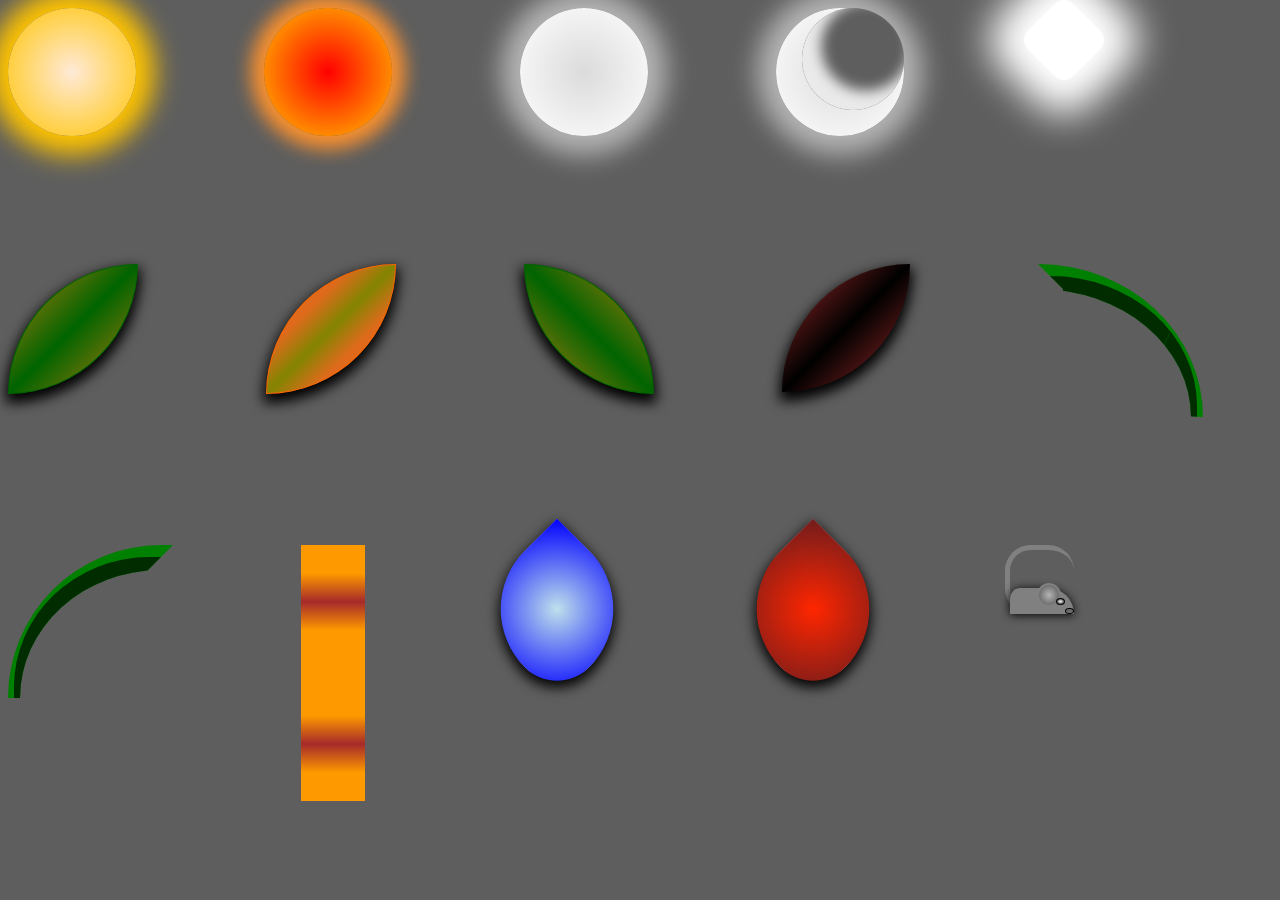
==== nature.html @ 4b9720bb "Added stles code" ====
<!DOCTYPE html>
<html lang="en">
<head>
    <meta charset="UTF-8">
    <meta http-equiv="X-UA-Compatible" content="IE=edge">
    <meta name="viewport" content="width=device-width, initial-scale=1.0">
    <title>Document</title>
    <link rel="stylesheet" href="nature.css">
</head>
<body>
    <div class="sun"></div>
    <div class="sun set"></div>
    <div class="sun moon"></div>
    <div class="sun moon cresent">
        <div class="cresent"></div>
    </div>
    <div class="sun star"></div>
    <div class="leaf"></div>
    <div class="leaf dry"></div>
    <div class="leaf left"></div>
    <div class="leaf bean"></div>

    <div class="grass left"></div>
    <div class="grass"></div>
    <div class="bamboo"></div>
    


    <div class="drop"></div>
    <div class="drop blood"></div>

    <div class="mouse">
        <div class="body">
            <div class="face">
                <div class="ear"></div>
                <div class="eye"></div>
                <div class="nose"></div>
            </div>
        </div>
    </div>
</body>
</html>
---- nature.css ----
body{
    display: flex;
    gap: 10vw;
    flex-wrap: wrap;
    background-color: rgb(94, 94, 94);
}
.sun{
    height: 10vw;
    width: 10vw;
    border-radius: 100%;
    background-image: radial-gradient(rgb(255, 234, 216),rgb(255, 196, 0));
    box-shadow: 0px 0px 2vw 1.5vw rgb(255, 196, 0);
}
.sun.set{
    background-image: radial-gradient(rgb(255, 0, 0),rgb(255, 196, 0));
    box-shadow: 0px 0px 2vh 1.5vh rgb(248, 144, 47);

}
.moon{
    background-image: radial-gradient(rgb(219, 219, 219),rgb(255, 255, 255));
    box-shadow: 0px 0px 2vw 1.5vw rgb(180, 180, 180);
    display: grid;
}
.moon .cresent{
    justify-self: end;
    height: 80%;
    width: 80%;
    /* Background color of the parent element of the Moon */
    background-color: rgb(94, 94, 94);
    box-shadow: 1vw -1vw 1vw .5vw #eaeaea inset;
    border-radius: 100%;
}
.star{
    height: 5vw;
    width: 5vw;
    background-color: white;
    background-image: none;
    transform: rotate(45deg);
    border-radius: 1vw;
    box-shadow: 0px 0px 3vw 2.5vw white;
}
.leaf{
    height: 10vw;
    width: 10vw;
    background-image: linear-gradient(135deg,rgb(197, 125, 17),darkgreen,rgb(197, 125, 17));
    border: 1.2px solid darkgreen;
    background-color: darkgreen;
    border-radius: 100% 0;
    box-shadow: 0px .5vw 1vw .2vw;
}
.leaf.dry{
    background-image: linear-gradient(135deg,rgb(223, 106, 28),rgb(223, 106, 28),rgb(223, 106, 28),rgb(130, 133, 1),rgb(223, 106, 28),rgb(223, 106, 28),rgb(223, 106, 28));
    border-color: rgb(255, 102, 0);
}
.leaf.left{
    border-radius: 0 100%;
    background-image: linear-gradient(45deg,rgb(197, 125, 17),darkgreen,rgb(197, 125, 17));

}
.bean{
    background-image: linear-gradient(135deg,brown,black,brown);
    border: none;
}

.grass{
    height: 10vw;
    width: 10vw;
    background-color: transparent;
    border-top: 2vw ridge green;
    border-left: 1vw ridge green;
    border-right:2vw solid transparent ;
    border-radius: 100vw  0 ;
}
.grass.left{
    border-top: 2vw ridge green;
    border-right: 1vw groove green;
    border-left:2vw solid transparent ;
    border-radius: 0 100% ;
}
.bamboo{
    height: 20vw;
    width: 5vw;
    background-color: orange;
    background-image: linear-gradient(180deg,rgb(255, 153, 0),rgb(255, 153, 0),brown,rgb(255, 153, 0),rgb(255, 153, 0),rgb(255, 153, 0),rgb(255, 153, 0),brown,rgb(255, 153, 0),rgb(255, 153, 0));
}
.drop{
    height: 10vw;
    width: 10vw;
    background-color: rgb(255, 255, 255);
    background-image: radial-gradient(rgba(173, 216, 230, 0.788),blue);
    box-shadow: .3vw .3vw 1vw .1vw   ;
    transform: rotate(45deg);
    border-radius: 0 100% 55% 100% ;
}
.drop.blood{
    background-image: radial-gradient(rgb(255, 38, 0),rgb(114, 28, 28));
}
.mouse{
    border-left: 5px solid grey;
    border-top: 5px solid grey;
    width: max-content;
    height: 5vw;
    border-radius: 2vw;
    display: flex;
}
.mouse .body{
    height: 2vw;
    width: 5vw;
    border-radius: 200px 500px 0px 0px;
    align-self: flex-end;
    box-shadow: 0px 1px 10px;
    background-color: grey;
    display: grid;
    position: relative;
    z-index: 2;
}
.mouse .body .face{
    justify-self: end;
    display: flex;
    position: relative;
    z-index: 2;
}
.mouse .body .ear{
    height: 20px;
    width: 20px;
    border-radius: 100%;
    background-image:radial-gradient(rgb(180, 180, 180),rgb(80, 80, 80));
    border: 2px solid grey;
    justify-self: end;
    align-self:baseline;
    position: relative;
    top: -5px;
    left: 5px;
}
.mouse .body .eye{
    height: 5px;
    width: 7px;
    border-radius: 100%;
    background-color: white;
    background-image:radial-gradient(rgb(255, 255, 255),rgb(14, 14, 14));
    border: .5px solid black;
    /* justify-self: end; */
    align-self: center;  
    position: relative;
    z-index: 2; 
}
.mouse .body .nose{
    height: 4px;
    width: 7px;
    border-radius: 100%;
    background-color: rgb(109, 108, 108);
    border: .5px solid black;
    justify-self: end;
    align-self: end; 
}
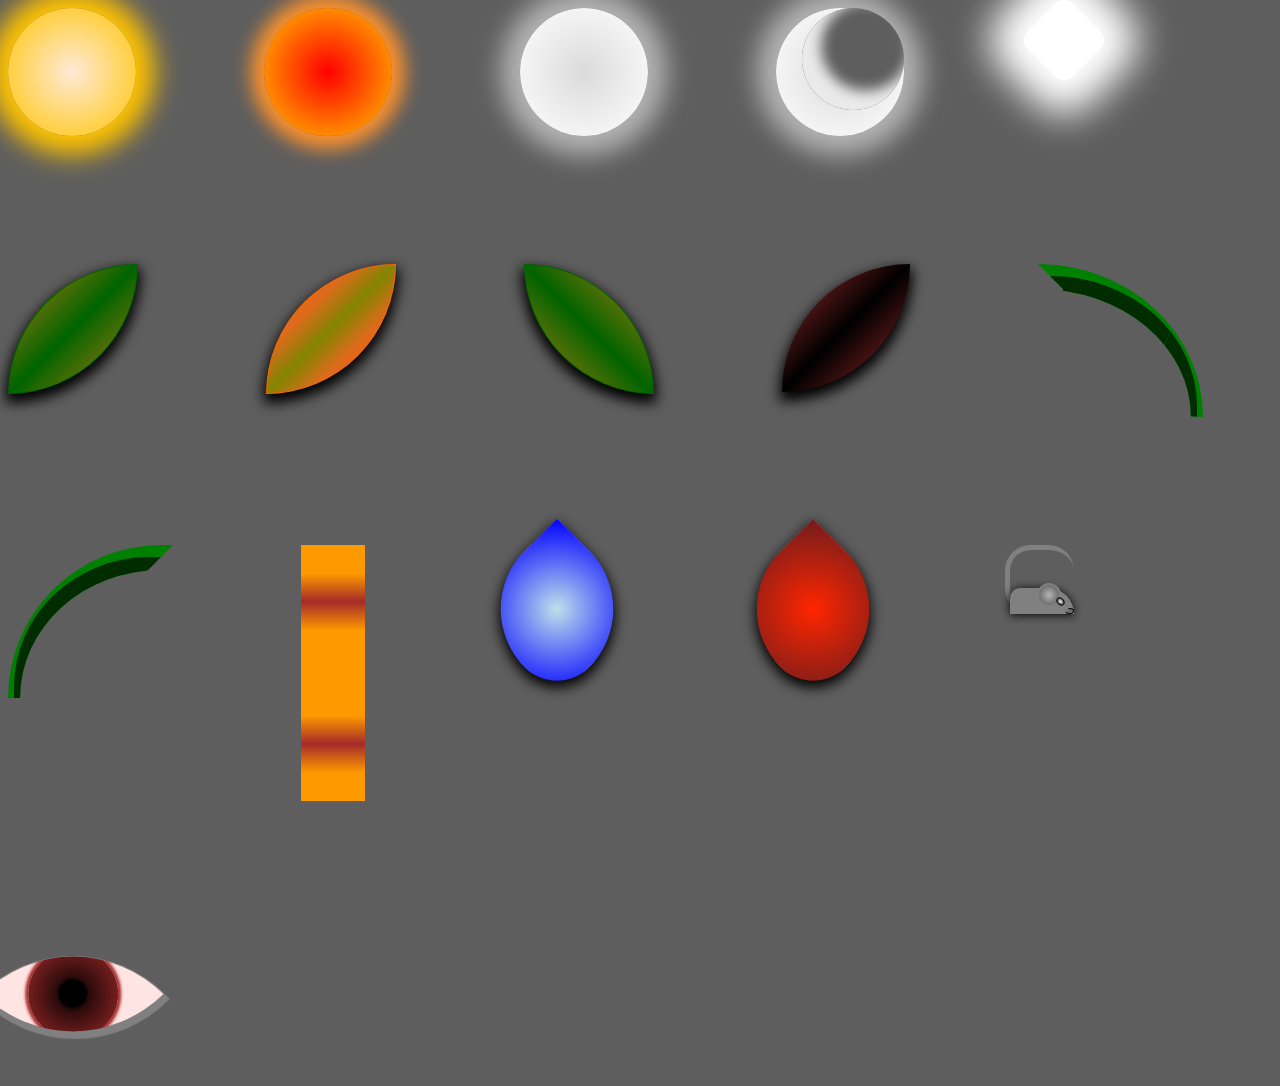
==== commit 46729431: "added eye" ====
--- a/nature.html
+++ b/nature.html
@@ -38,5 +38,12 @@
             </div>
         </div>
     </div>
+
+    <div class="eye">
+        <div class="iris">
+            <div class="pupil">
+            </div>
+        </div>
+    </div>
 </body>
-</html>+</html>
--- a/nature.css
+++ b/nature.css
@@ -152,4 +152,35 @@
     border: .5px solid black;
     justify-self: end;
     align-self: end; 
+}
+.eye{
+    height: 10vw;
+    width: 10vw;
+    border-radius: 100% 0;
+    border: 1px solid grey;
+    transform: rotate(45deg);
+    display: flex;
+    justify-content: center;
+    align-items: center;
+    overflow: hidden;
+    box-shadow: 5px 2px 1px 2px grey;
+    background-color: rgb(255, 228, 228);
+}
+.iris{
+    height: 70%;
+    width: 70%;
+    border-radius: 100%;
+    transform: rotate(-45deg);
+    background-image: radial-gradient(black,brown);
+    box-shadow: 0px 0px 3px 3px brown;
+    display: flex;
+    justify-content: center;
+    align-items: center;
+}
+.pupil{
+    height: 30%;
+    width: 30%;
+    border-radius: 100%;
+    box-shadow: 0px 0px 3px 1px ;
+    background-color: black;
 }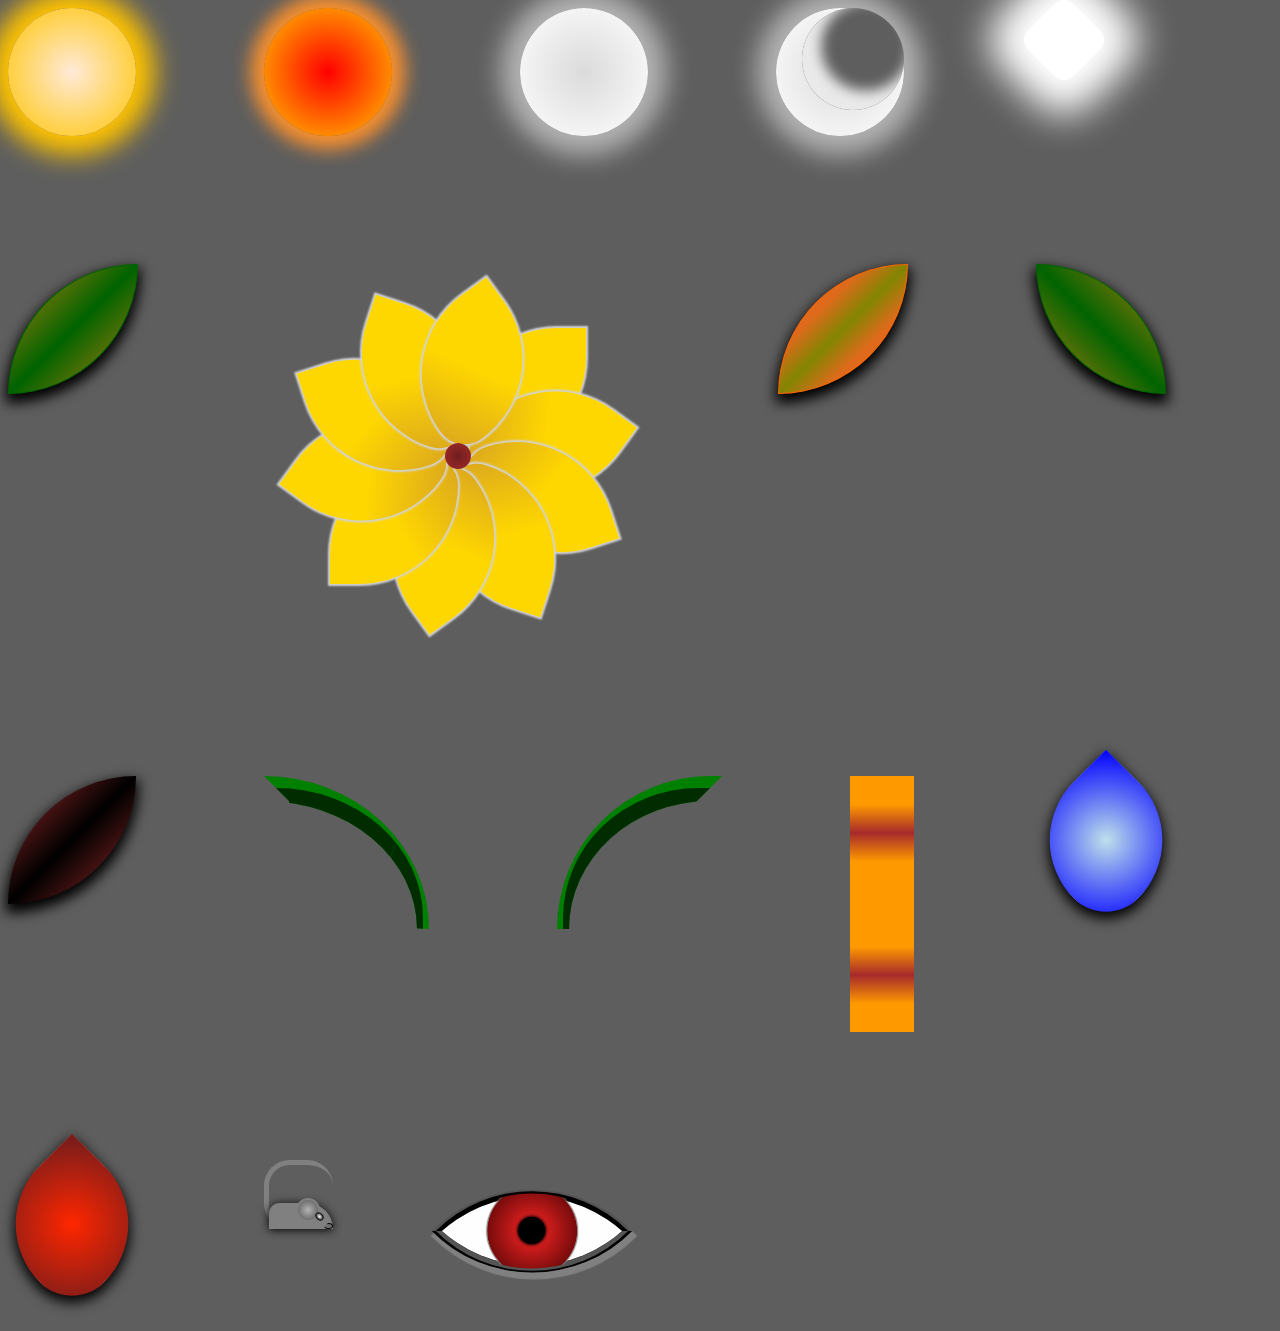
==== commit 55350650: "added daisy" ====
--- a/nature.html
+++ b/nature.html
@@ -16,6 +16,8 @@
     </div>
     <div class="sun star"></div>
     <div class="leaf"></div>
+    <div class="flower demo" id="flowerContainer">
+    </div>
     <div class="leaf dry"></div>
     <div class="leaf left"></div>
     <div class="leaf bean"></div>
@@ -45,5 +47,9 @@
             </div>
         </div>
     </div>
+
+
 </body>
 </html>
+<script src="./index.js"></script>
+<script src="./flower/flower.js"></script>--- a/nature.css
+++ b/nature.css
@@ -157,25 +157,27 @@
     height: 10vw;
     width: 10vw;
     border-radius: 100% 0;
-    border: 1px solid grey;
+    border: 7px ridge black;
     transform: rotate(45deg);
     display: flex;
     justify-content: center;
     align-items: center;
     overflow: hidden;
     box-shadow: 5px 2px 1px 2px grey;
-    background-color: rgb(255, 228, 228);
+    background-color: rgb(255, 254, 254);
+    /*! padding: 10px; */
 }
 .iris{
     height: 70%;
     width: 70%;
     border-radius: 100%;
     transform: rotate(-45deg);
-    background-image: radial-gradient(black,brown);
-    box-shadow: 0px 0px 3px 3px brown;
+    background-image: radial-gradient(#ff2525,#3e0101);
+    /*! box-shadow: 0px 0px 3px 3px brown; */
     display: flex;
     justify-content: center;
     align-items: center;
+    box-shadow: 0 0 1px 1px grey;
 }
 .pupil{
     height: 30%;
@@ -183,4 +185,54 @@
     border-radius: 100%;
     box-shadow: 0px 0px 3px 1px ;
     background-color: black;
+}
+
+.flower{
+    min-height: 30vw;
+    min-width: 30vw;
+    height: max-content;
+    width: max-content;
+    position: relative;
+    display: flex;
+    align-items: center;
+    justify-content: center;
+}
+.petalContainer{
+    display: grid;
+    height: 20vw;
+    width: 20vw;
+    animation-duration: 1s;
+    animation-iteration-count: 1;
+}
+.petalContainer .petal{
+    height: 10vw;
+    width: 10vw;
+    border-radius: 10vw 0 10vw 3vw;
+    align-self:flex-start;
+    justify-self: end;
+    background-color: gold;
+    background-image: linear-gradient(60deg,goldenrod,gold,gold);
+    box-shadow: 0 0 2px 2px  lightgrey;
+}
+.petalContainer .petal.bottom{
+    align-self: flex-end;
+    justify-self: start;
+    transform: rotate(-180deg);
+    display: none;
+}
+.center{
+    height: 2vw;
+    width: 2vw;
+    align-self: center;
+    justify-self: center;
+    background-image: radial-gradient(rgb(110, 30, 30),brown);
+    position: absolute;
+    z-index: 1;
+    border-radius: 12vw;
+}
+@keyframes rotate {
+    from{
+        transform: rotate(0deg);
+    }
+    to{}
 }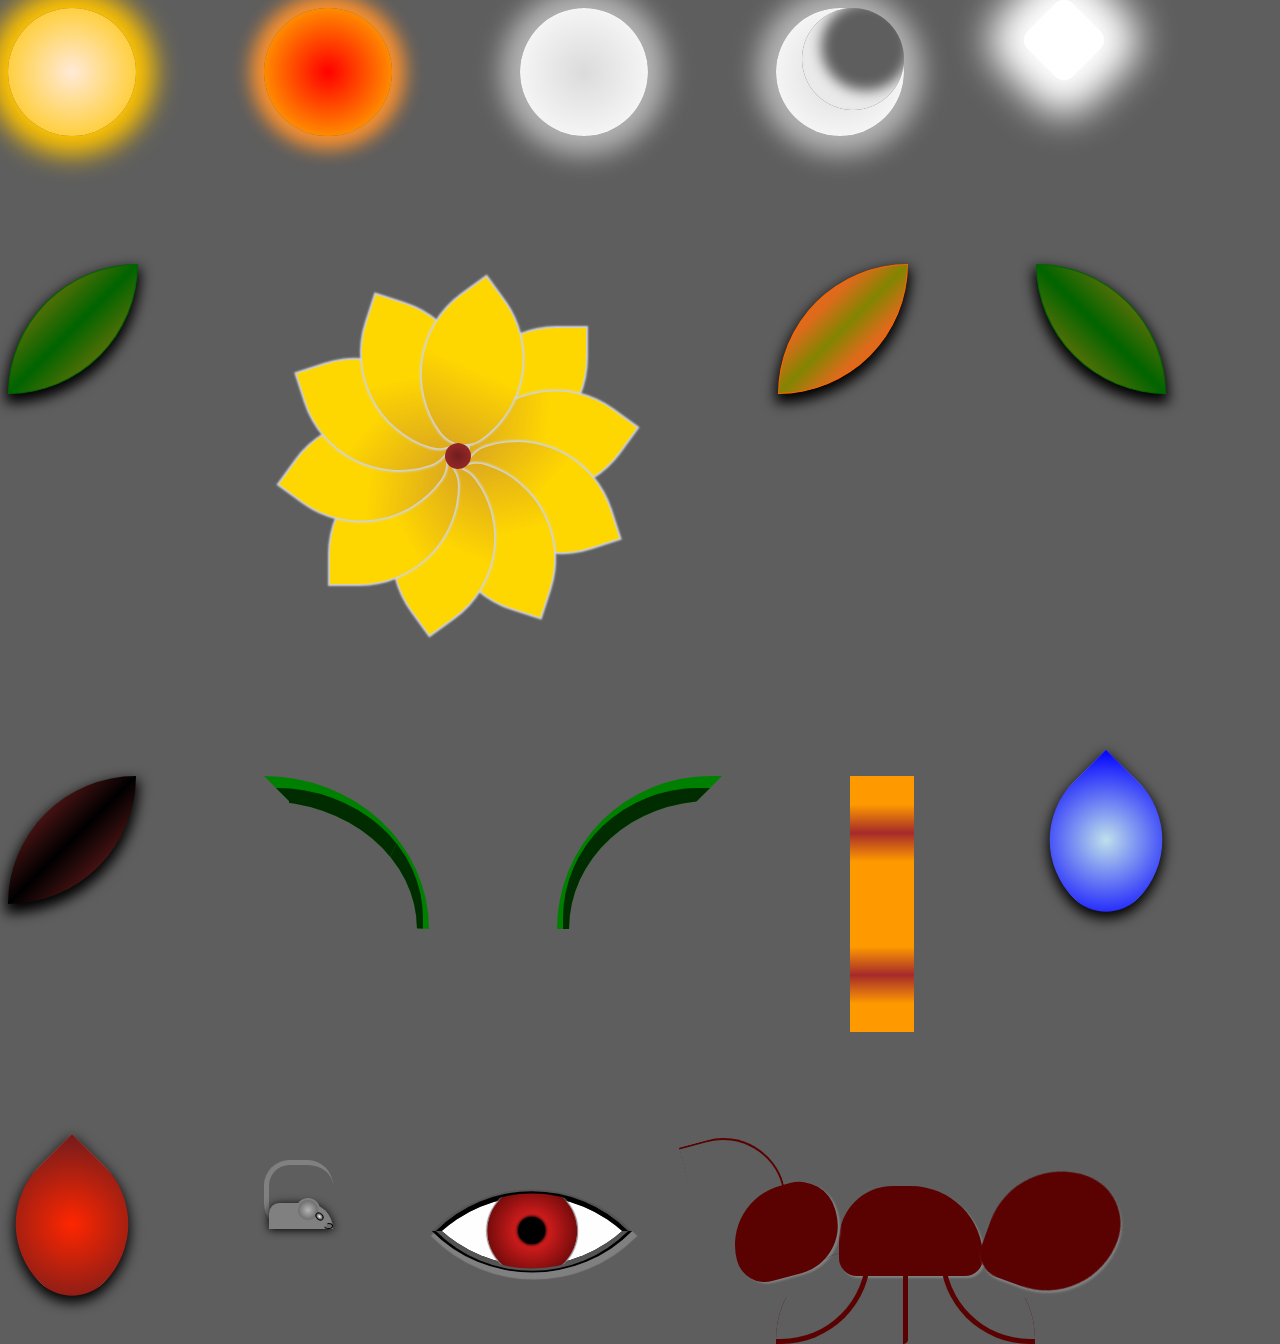
==== commit eee1e26f: "Update nature.html" ====
--- a/nature.html
+++ b/nature.html
@@ -47,7 +47,18 @@
             </div>
         </div>
     </div>
-
+    <div class="ant">
+        <div class="head">
+            <div class="antenna"></div>
+        </div>
+        <div class="thorax">
+            <div class="leg front"></div>
+            <div class="leg mid"></div>
+            <div class="leg hind"></div>
+            
+        </div>
+        <div class="abdomen"></div>
+    </div>
 
 </body>
 </html>
--- a/nature.css
+++ b/nature.css
@@ -235,4 +235,70 @@
         transform: rotate(0deg);
     }
     to{}
+}
+
+.ant{
+    display: flex;
+    align-items: center;
+    justify-content: center;
+}
+.head{
+    height: 10vh;
+    width: 12vh;
+    border-radius: 15vh 9vh 12vh 7vh;
+    transform: rotate(-15deg);
+    position: relative;
+    box-shadow: 2px 2px 2px grey;
+    background-color: rgb(90, 2, 2);;
+
+}
+.antenna{
+    height: 10vh;
+    width: 10vh;
+    border-radius: 0 7vh;
+    border-right: 2px solid rgb(90, 2, 2);
+    border-top: 2px solid rgb(90, 2, 2);
+    position: relative;
+    top: -7vh;
+    left: -3vh;
+}
+.thorax{
+    height: 10vh;
+    width: 16vh;
+    background-color: rgb(90, 2, 2);;
+    border-radius: 15vh 20vh 5vh 5vh;
+    display: flex;
+    flex-direction: row;
+    gap: 2rem;
+    box-shadow: 2px 2px 2px grey;
+    background-color: rgb(90, 2, 2);
+}
+.abdomen{
+    height: 14vh;
+    width: 14vh;
+    background-color: rgb(90, 2, 2);;
+    border-radius: 15vh 10vh 15vh 5vh ;
+    transform: rotate(20deg);
+    position: relative;
+    left: .5rem;
+    box-shadow: 2px 2px 2px grey;
+}
+.leg{
+    min-height: 10vh;
+    min-width:10vh;
+    border-right: 5px solid rgb(90, 2, 2);;
+    border-bottom: 5px solid rgb(90, 2, 2);;
+    border-radius: 10vh 0 10vh;
+    position: relative;
+    left: -7vh;
+    top: 7vh;
+}
+.front{
+}
+.mid{
+    min-width: 0;
+
+}
+.hind{
+    transform: rotateY(180deg);
 }